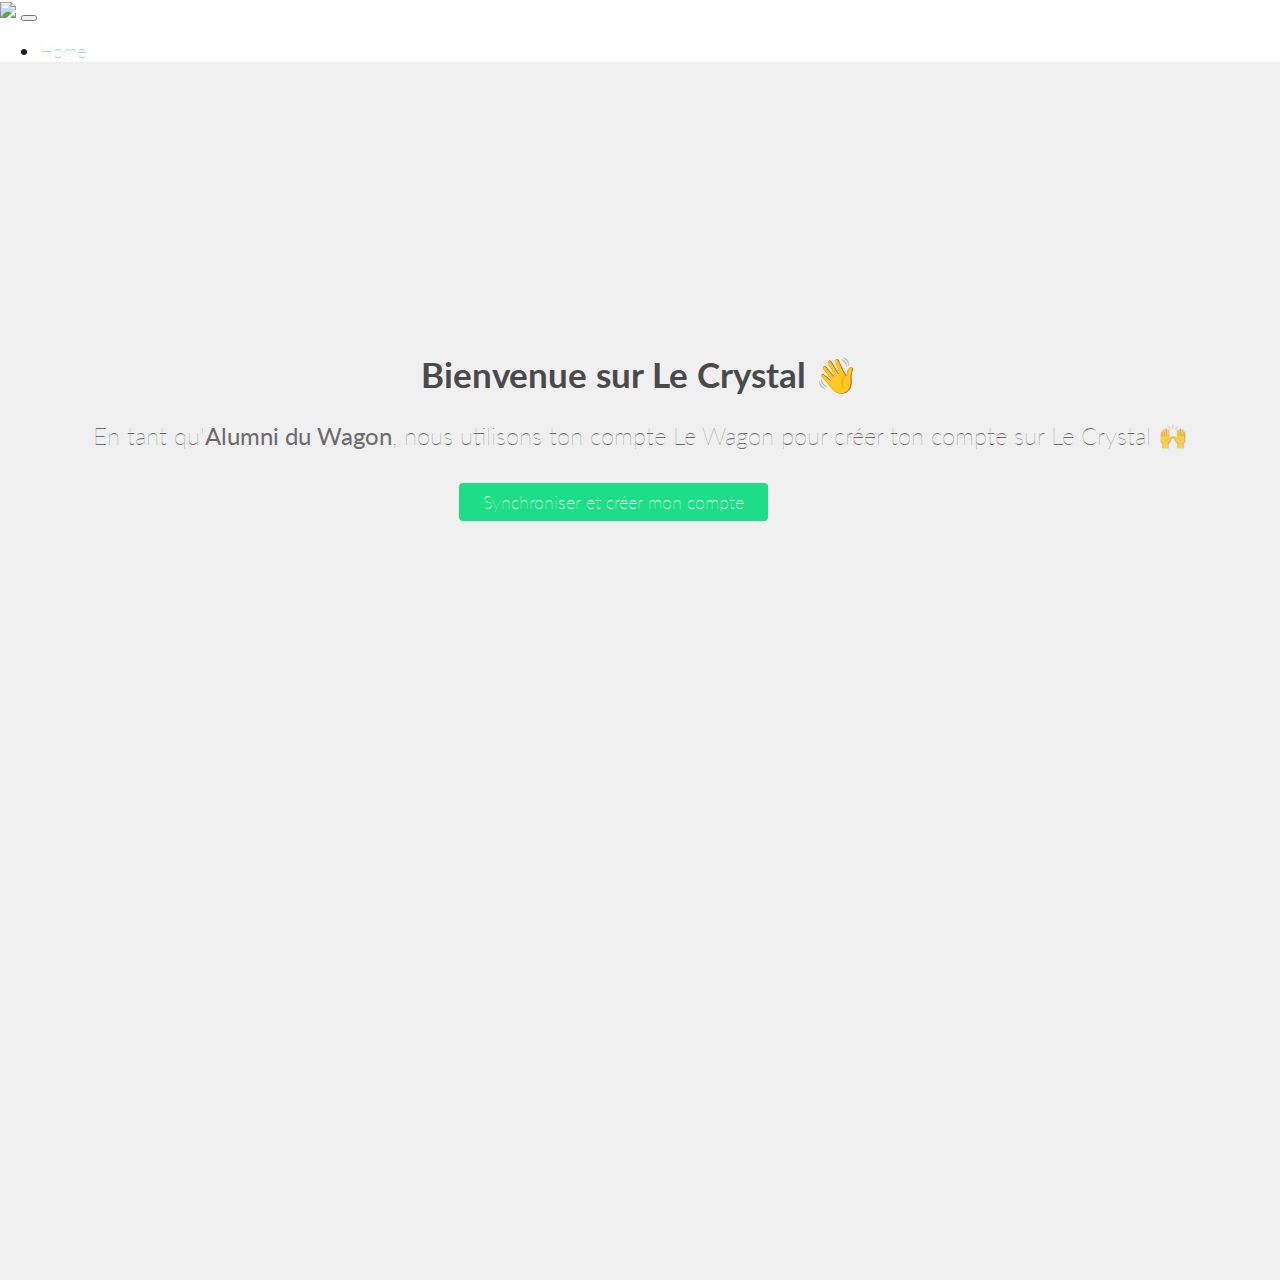
==== connect_freelance.html @ 90206197 "Add files via upload" ====
<!DOCTYPE html>
<html>
  <head>
    <link rel="stylesheet" href="https://use.fontawesome.com/releases/v5.3.1/css/all.css">
    <link href="https://fonts.googleapis.com/css?family=Lato:300,400,700,900" rel="stylesheet">
    <meta charset="utf-8">
    <title>Le Crystal</title>
    <meta name="viewport" content="width=device-width, initial-scale=1, shrink-to-fit=no">
    <link rel="stylesheet" href="https://stackpath.bootstrapcdn.com/bootstrap/4.1.3/css/bootstrap.min.css" integrity="sha384-MCw98/SFnGE8fJT3GXwEOngsV7Zt27NXFoaoApmYm81iuXoPkFOJwJ8ERdknLPMO" crossorigin="anonymous">
    <link href='style.css' rel='stylesheet'>
  </head>
  <body>
    <div class="navbar navbar-expand-sm navbar-light navbar-lewagon">
  <a class="navbar-brand" href="#">
    <img src="https://raw.githubusercontent.com/lewagon/fullstack-images/master/uikit/logo.png" />
</a>
  <button class="navbar-toggler" type="button" data-toggle="collapse" data-target="#navbarSupportedContent" aria-controls="navbarSupportedContent" aria-expanded="false" aria-label="Toggle navigation">
    <span class="navbar-toggler-icon"></span>
  </button>


  <div class="collapse navbar-collapse" id="navbarSupportedContent">
    <ul class="navbar-nav mr-auto">
      <li class="nav-item active">
        <a class="nav-link" href="#">Home</a>
      </li>
    </ul>
  </div>
</div>
    <div class="banner">
      <div class="container">
        <h1 style="color: #4A4A4A; font-size: 35px">Bienvenue sur Le Crystal 👋</h1>
        <p style="color: #4A4A4A; font-size: 24px">En tant qu'<strong>Alumni du Wagon</strong>, nous utilisons ton compte Le Wagon pour créer ton compte sur Le Crystal 🙌</p>
        <a class="btn btn-flat" style="margin-right: 3em;" href="https://learn.lewagon.com/users/auth/kitt">Synchroniser et créer mon compte</a>
        <a href="https://tpedelhez.github.io/le-crystal/freelance_profile.html"></a>
      </div>
    </div>
  </body>
</html>
---- style.css ----
/* Fonts and colors */
body{
  background: rgb(240,240,240);
  color: rgb(30,30,30);
  font-size: 18px;
  font-family: Lato, sans-serif;
  margin: 0px;
  font-weight: lighter;
}
h1 {
  font-weight: bold;
}
h2 {
  font-weight: bold;
  font-size: 24px;
  color: #6A71E1;
}
a {
  color: #A2DCAE;
  text-decoration: none;
}
a:hover {
  color: black;
}

/* Custom design with classes */
.banner{
  text-align: center;
  color: white;
  padding: 250px 0px;
  background-size: cover;
  background-position: center;
  height: 700px;
}
.banner h1 {
  font-size: 50px;
}
.banner p {
  opacity: 0.8;
  font-size: 30px;
  font-weight: lighter;
  margin-bottom: 40px;
}

.btn-blue {
  color: white;
  background: #A2DCAE;
  box-shadow: 0 4px 6px rgba(50,50,93,.11);
  border-radius: 4px;
  padding: 15px 20px;
}
.btn-blue:hover {
  background: #7795f8;
  color: white;
}

.card-white {
  background-color: white;
  border-radius: 4px;
  text-align: center;
  box-shadow: 0 4px 6px rgba(50,50,93,.11);
  padding: 16px;
  margin: 16px 0px;
}

.card-white img {
  margin-bottom: 20px;
}

.footer {
  background-color: black;
  padding: 24px;
  color: white;
}
.footer a {
  color: white;
  font-size: 32px;
}

.list-inline {
  list-style: none;
  padding-left: 0px;
}
.list-inline li {
  display: inline;
  padding: 0px 8px;
}

/* Adjustments with id */
#features {
  padding: 64px 0px;
}

.btn-ghost {
  color: white;
  border: 1px solid   white;
  padding: 8px 24px;
  border-radius: 50px;
  font-weight: lighter;
  opacity: 0.6;
  transition: opacity 0.3s ease;
}

.btn-ghost:hover {
  opacity: 1;
  transition: background 0.3s ease;
  background: white;
}

.btn-flat {
  color: white;
  padding: 8px 24px;
  border-radius: 4px;
  background: #1EDD88;
  transition: background 0.3s ease;
}

.btn-flat:hover {
  background: #1BCB7F;
  color: white;
}

.btn-gradient {
  color: white;
  padding: 8px 24px;
  border-radius: 4px;
  font-weight: bold;
  background: linear-gradient(#167FFB, #0F60C4);
  transition: background 0.3s ease;
  border: 1px solid #0F60C4;
}

.btn-gradient:hover {
  background: linear-gradient(#147EFF, #0F67DA);
  color: white;
}

.navbar-lewagon {
  justify-content: space-between;
  background: white;
}

.navbar-lewagon .navbar-collapse {
  flex-grow: 0;
}

.navbar-lewagon .navbar-brand img {
  width: 40px;
}

.avatar {
  width: 40px;
  border-radius: 50%;
}

.avatar-large {
  width: 56px;
  border-radius: 50%;
}

.avatar-bordered {
  width: 40px;
  border-radius: 50%;
  box-shadow: 0 1px 2px rgba(0,0,0,0.2);
  border: white 1px solid;
}

.avatar-square {
  width: 40px;
  border-radius: 0px;
  box-shadow: 0 1px 2px rgba(0,0,0,0.2);
  border: white 1px solid;
}
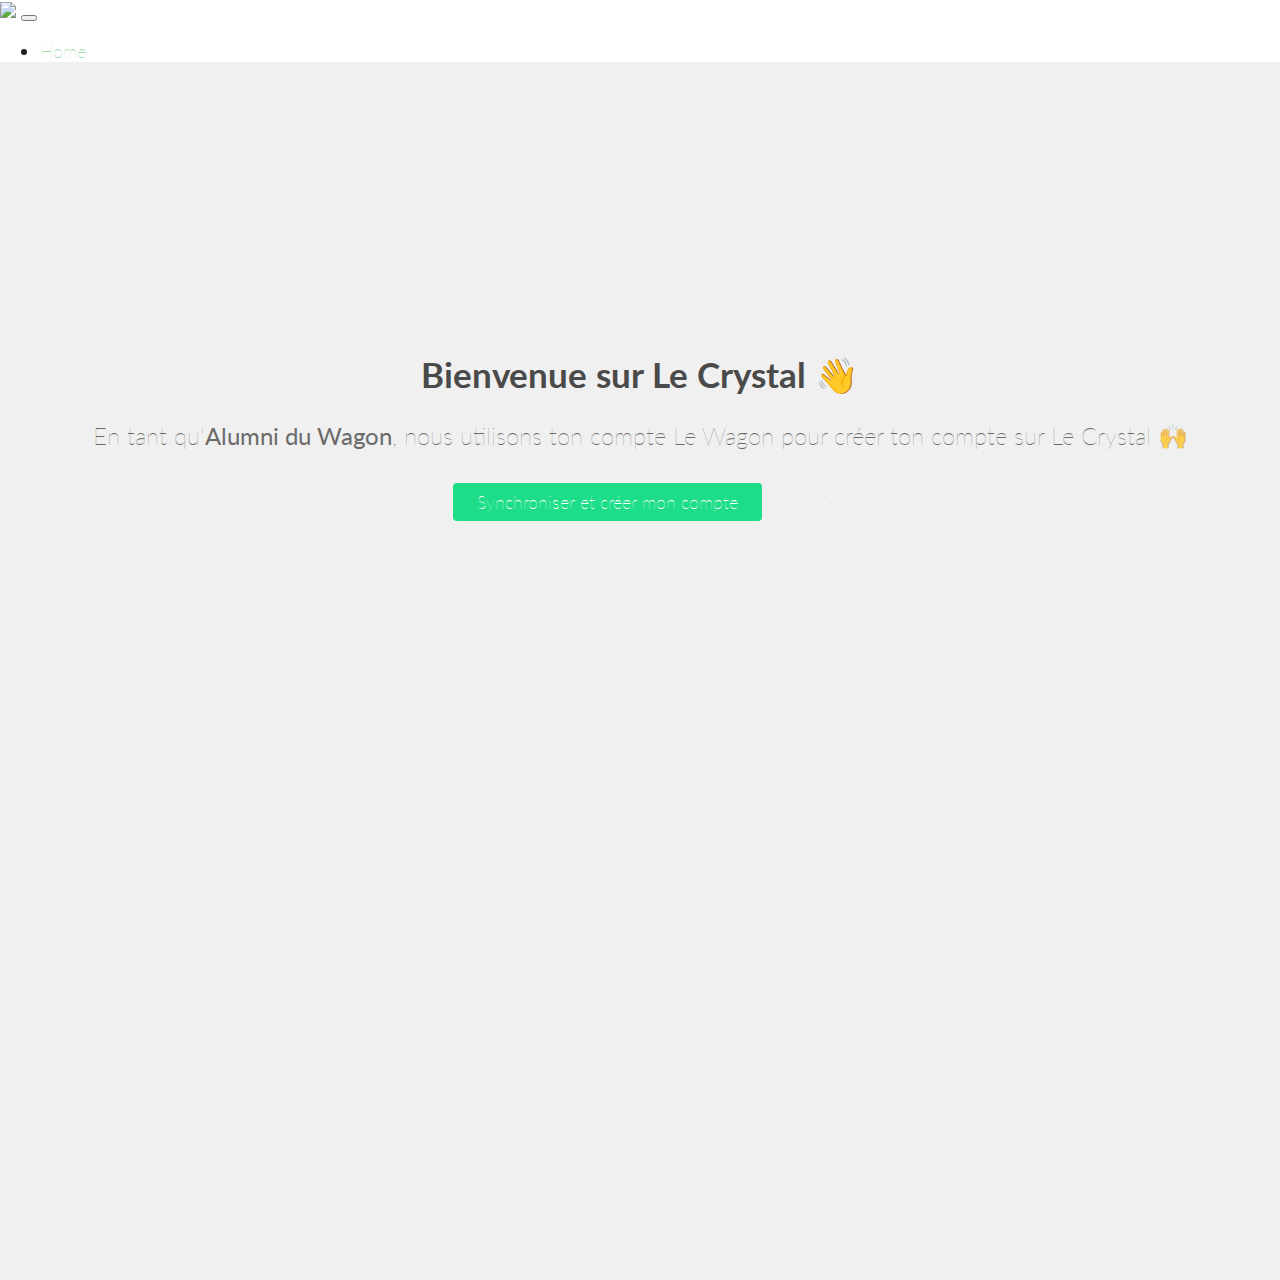
==== commit 77bd4f0a: "Update connect_freelance.html" ====
--- a/connect_freelance.html
+++ b/connect_freelance.html
@@ -32,7 +32,7 @@
         <h1 style="color: #4A4A4A; font-size: 35px">Bienvenue sur Le Crystal 👋</h1>
         <p style="color: #4A4A4A; font-size: 24px">En tant qu'<strong>Alumni du Wagon</strong>, nous utilisons ton compte Le Wagon pour créer ton compte sur Le Crystal 🙌</p>
         <a class="btn btn-flat" style="margin-right: 3em;" href="https://learn.lewagon.com/users/auth/kitt">Synchroniser et créer mon compte</a>
-        <a href="https://tpedelhez.github.io/le-crystal/freelance_profile.html"></a>
+        <a style="color: white; text-decoration: none;" href="https://tpedelhez.github.io/le-crystal/startup_profile.html">-</a>
       </div>
     </div>
   </body>
--- a/style.css
+++ b/style.css
@@ -33,7 +33,7 @@
   height: 700px;
 }
 .banner h1 {
-  font-size: 50px;
+  font-size: 49px;
 }
 .banner p {
   opacity: 0.8;
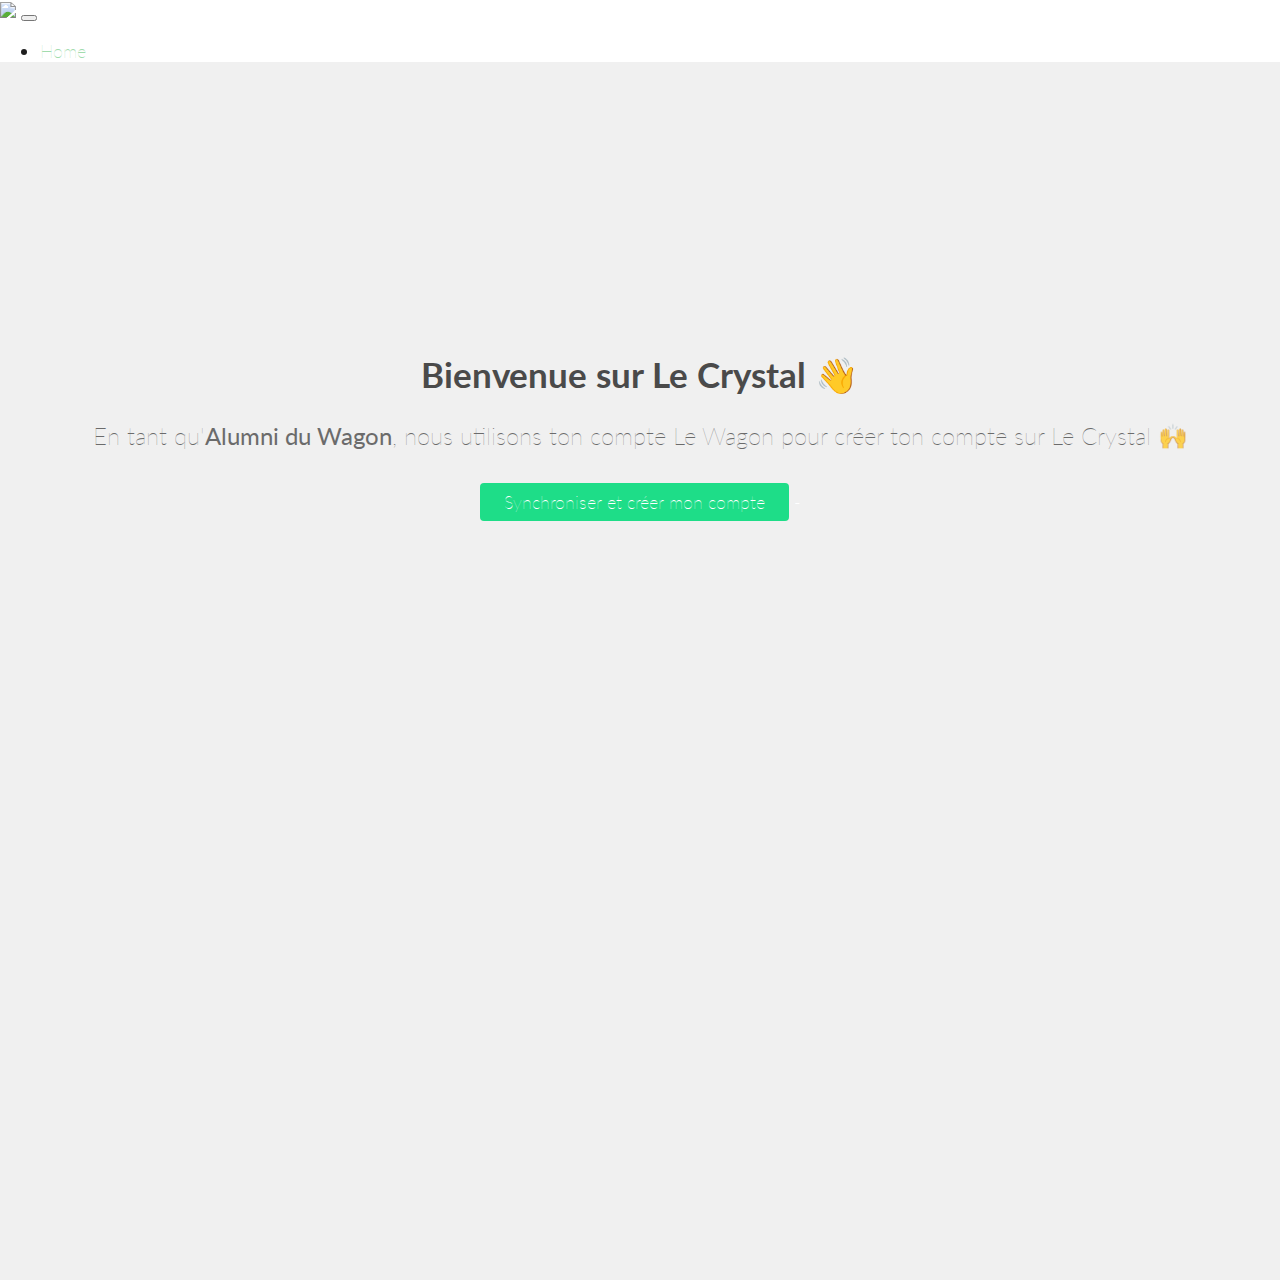
==== commit d18ba362: "Update connect_freelance.html" ====
--- a/connect_freelance.html
+++ b/connect_freelance.html
@@ -31,8 +31,8 @@
       <div class="container">
         <h1 style="color: #4A4A4A; font-size: 35px">Bienvenue sur Le Crystal 👋</h1>
         <p style="color: #4A4A4A; font-size: 24px">En tant qu'<strong>Alumni du Wagon</strong>, nous utilisons ton compte Le Wagon pour créer ton compte sur Le Crystal 🙌</p>
-        <a class="btn btn-flat" style="margin-right: 3em;" href="https://learn.lewagon.com/users/auth/kitt">Synchroniser et créer mon compte</a>
-        <a style="color: white; text-decoration: none;" href="https://tpedelhez.github.io/le-crystal/startup_profile.html">-</a>
+        <a class="btn btn-flat" href="https://learn.lewagon.com/users/auth/kitt">Synchroniser et créer mon compte</a>
+        <a style="color: white; text-decoration: none;" href="https://tpedelhez.github.io/le-crystal/freelance_profile.html">-</a>
       </div>
     </div>
   </body>
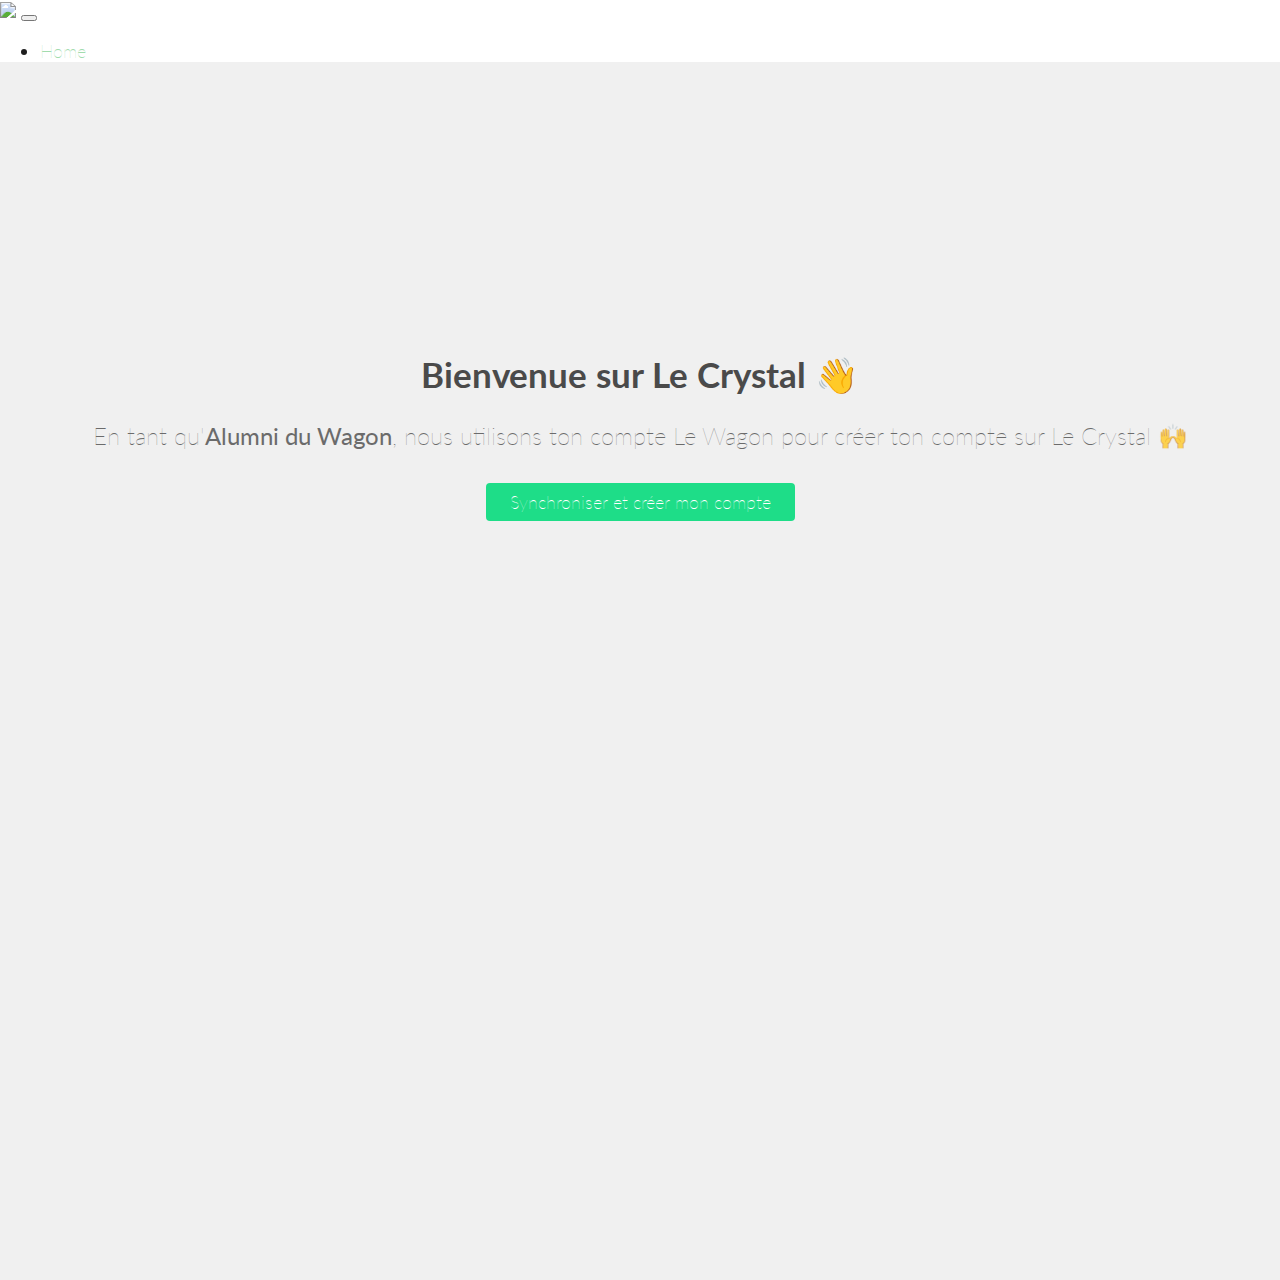
==== commit c4766654: "Update connect_freelance.html" ====
--- a/connect_freelance.html
+++ b/connect_freelance.html
@@ -32,7 +32,6 @@
         <h1 style="color: #4A4A4A; font-size: 35px">Bienvenue sur Le Crystal 👋</h1>
         <p style="color: #4A4A4A; font-size: 24px">En tant qu'<strong>Alumni du Wagon</strong>, nous utilisons ton compte Le Wagon pour créer ton compte sur Le Crystal 🙌</p>
         <a class="btn btn-flat" href="https://learn.lewagon.com/users/auth/kitt">Synchroniser et créer mon compte</a>
-        <a style="color: white; text-decoration: none;" href="https://tpedelhez.github.io/le-crystal/freelance_profile.html">-</a>
       </div>
     </div>
   </body>
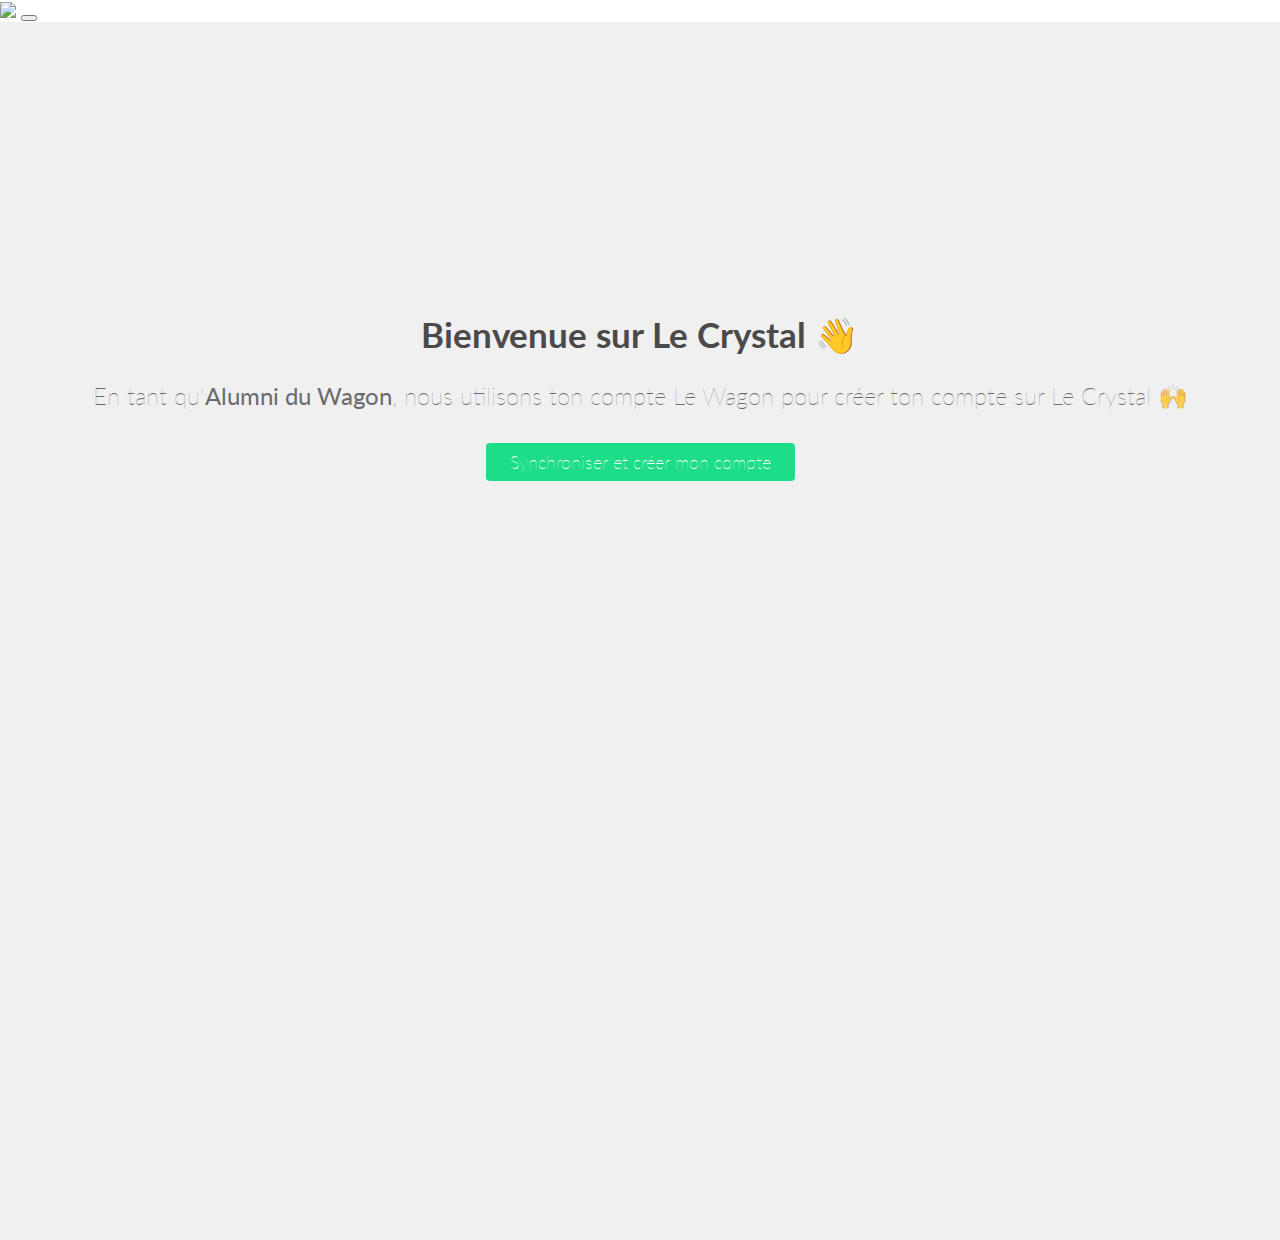
==== commit 5e2b0669: "Update connect_freelance.html" ====
--- a/connect_freelance.html
+++ b/connect_freelance.html
@@ -21,9 +21,6 @@
 
   <div class="collapse navbar-collapse" id="navbarSupportedContent">
     <ul class="navbar-nav mr-auto">
-      <li class="nav-item active">
-        <a class="nav-link" href="#">Home</a>
-      </li>
     </ul>
   </div>
 </div>
